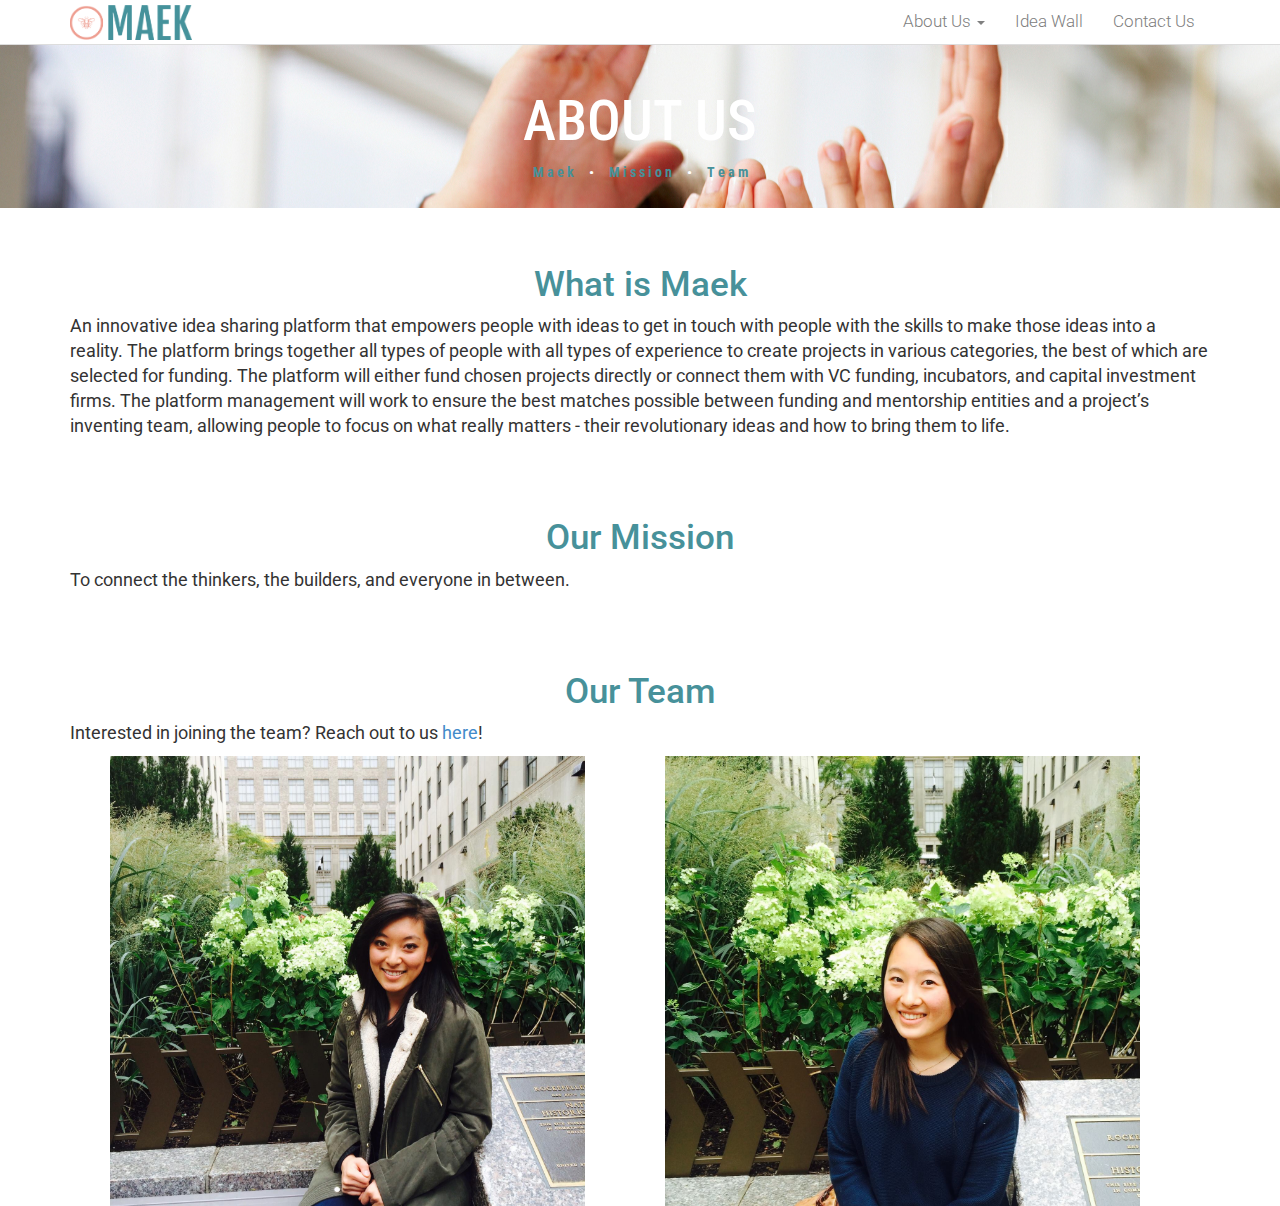
==== about.html @ 87ba13d4 "About Page" ====
<!DOCTYPE html>

<html lang = "en">

<head>

	<title>Maek - About</title>

	<meta charset="utf-8">
	<meta name="description" content="To connect the thinkers, the builders, and everyone in between">
	<meta name="viewport" content="width=device-width, initial-scale=1.0">

	<link href="Icons/main.ico" rel="icon">
	<link href="style.css" rel="stylesheet">
	<link href="bootstrap.min.css" rel="stylesheet">
	<link href='http://fonts.googleapis.com/css?family=Roboto+Condensed:400,300' rel='stylesheet' type='text/css'>
    <link href='http://fonts.googleapis.com/css?family=Roboto' rel='stylesheet' type='text/css'>

	<script src="https://ajax.googleapis.com/ajax/libs/jquery/2.1.4/jquery.min.js"></script>
	<script src="script.js"></script>

</head>


<body>

	<div class="header">

		<div class="container">

            <a href="index.html"><img src="Icons/logo.png"></a>

			<ul class="nav">

                <li><a href="contact.html">Contact Us</a></li>
                <li><a href="ideawall.html">Idea Wall</a></li>
                <li class="dropdown">
                    <a href="about.html" class="dropdown-hover">About Us <b class="caret"></b></a>
                    <ul class="dropdown-menu">
                        <li><a href="about.html#mission">Mission</a></li>
                        <li><a href="about.html#team">Team</a></li>
                    </ul>
                </li>

			</ul> <!-- nav -->

		</div> <!-- container -->

	</div> <!-- header -->


    <div class="cover-about"><strong>

        <h1>ABOUT US</h1>

        <div class="internal-nav">
            <a href="#maek">M a e k</a> &#160; &#160; &#8226; &#160; &#160;
            <a href="#mission">M i s s i o n</a> &#160; &#160; &#8226; &#160; &#160;
            <a href="#team">T e a m</a>
        </div> <!-- internal-nav -->

    </strong></div> <!-- cover -->

        
    <div class="container">

        <div class="about-content">

            <br><h1 id="maek">What is Maek</h1>
            <p>An innovative idea sharing platform that empowers people with ideas to get in touch with people with the skills to make those ideas into a reality. The platform brings together all types of people with all types of experience to create projects in various categories, the best of which are selected for funding. The platform will either fund chosen projects directly or connect them with VC funding, incubators, and capital investment firms. The platform management will work to ensure the best matches possible between funding and mentorship entities and a project’s inventing team, allowing people to focus on what really matters - their revolutionary ideas and how to bring them to life. </p><br><br>


            <h1 id="mission">Our Mission</h1>
            <p>To connect the thinkers, the builders, and everyone in between.</p><br><br>


            <h1 id="team">Our Team</h1>

            <p>Interested in joining the team? Reach out to us <a href="contact.html">here</a>!</p>

            <div class="profile ruijing col-xs-5">

                <div class="profile-text">

                <h2>RUI JING <strong>JIANG</strong></h2>
                <p>Rui Jing is from sunny Irvine, California and is a sophomore at the Wharton School, University of Pennsylvania. In high school, she discovered her love for entrepreneurship, new ideas, and creating impact. Subsequently, she attended Penn's M&TSI, where she met Brandon, and later started a summer academic consulting service with Angel. Currently, she is involved with the Wharton Dean's Undergraduate Advisory Board and Sigma Psi Zeta Sorority, and is researching innovative marketing strategies as a Research Assistant at Wharton. In her spare time, Rui Jing enjoys exploring restaurants and spending time with her friends, as well as traveling with her family.</p>

                </div>

            </div> <!-- profile ruijing -->

            <div class="profile angel col-xs-5">
                
                <div class="profile-text">

                <h2>ANGEL <strong>YANG</strong></h2>
                <p>Angel is a sophomore pursuing a Bachelors in Computer Science at Columbia University, Fu Foundation School of Engineering and Applied Science. She is passionate about increasing accessibility of engineering and computing fields, especially to women. Raised in Southern California, Angel likes spending time outdoors with family, friends, and her dog Jay, but gets sunburnt easily.</p>

                </div>

            </div> <!-- profile angel -->

        </div> <!-- about-content -->

    </div> <!-- container -->

</body>

</html>
---- style.css ----
/* Entire Doc */

.container {
    width: 97%;
}


/* Header */

.header {
    font-family: 'Roboto', sans-serif;
    font-weight: 300;
    border-bottom: 1px solid #ddd;
}


.header img {
    margin-top: 5px;
    height: 2.5em;
}


/* Navigation */

.nav {
    float: right;
}


.nav > li {
    list-style: none;
    float: right;
}


.nav a {
    display: inline-block;
    text-decoration: none;
    font-size: 1.2em;
    color: gray;
}


.nav a:hover{
    color: #47919A;
    opacity: 1;
}


.dropdown-menu li a {
    color: #70B894;
    font-size: 1.25em;
    font-weight: 300;
    text-decoration: none;
}


/* Slideshow */

.slider {
    position: relative;
    width: 100%;
    height: 453px;
}


.slide {
    display: none;
    position: absolute;
    background: url('Images/gradient.png') center center no-repeat;
    background-size: cover;
    width: 100%;
}


.active-slide {
    display: block;
}


.slide-text h1 {
    font-family: 'Roboto Condensed', sans-serif;
    margin-top: 90px;
    margin-bottom: 10px;
}


.slide-text p {
  font-family: 'Roboto', sans-serif;
  font-size: 1.5em;
}


.slide-img {
    text-align: center;
    padding: 1%;
}


.slider-nav {
    text-align: center;
    padding: .5%;
}


.arrow-prev {
    margin-right: 3%;
    display: inline-block;
    vertical-align: top;
    margin-top: 9px;
}


.arrow-next {
    margin-left: 3%;
    display: inline-block;
    vertical-align: top;
    margin-top: 9px;
}


.dots {
    list-style: none;
    display: inline-block;
    padding-left: 0;
    margin-bottom: 0;
}


.dots li {
    color: #bbbcbc;
    display: inline;
    font-size: 30px;
    margin-right: 5px;
}


.dots li.active-dot {
    color: #363636;
}


/* Columns */

.columns {
    padding: 3%;
    font-family: 'Roboto', sans-serif;
}


.columns h1 {
    font-size: 1.25em;
}


.columns img {
    width: 100%;
}


/* About */
.cover-about {
    font-family: 'Roboto Condensed', sans-serif;
    text-align: center;
    text-decoration: bold;
    color: white;
    background: url('Images/about.jpg') no-repeat;
    padding: 2%;
    margin-bottom: 1%;
}


.cover-about h1 {
    font-size: 4em;
}


.cover-about a {
    color: #47919A;
}


.cover-about a:hover {
    color: #ED9D90;
    text-decoration: none;
}


.about-content {
    font-family: 'Roboto', sans-serif;
    font-size: 1.25em;
}


.about-content h1 {
    font-size: 2em;
    color: #47919A;
    text-align: center;
}


.profile {
    height: 450px;
    margin-left: 3.5%;
    margin-right: 3.5%;
    border-bottom:0px;
}


.ruijing {
    background: url('Images/ruijing.jpg') no-repeat;
    background-size: cover;
}


.angel {
    background: url('Images/angel.jpg') no-repeat;
    background-size: cover;
}


.profile {
    transition: opacity 1s ease;
    color: white;
}


.profile-text {
    display: none;
    font-size: 1.075em;
}


.profile-text h2 {
    font-size: 2em;
}


.profile:hover {
    opacity: .8;
}


.profile:hover .profile-text {
    display: block;
}


/* Contact */
.cover-contact {
    font-family: 'Roboto Condensed', sans-serif;
    text-align: center;
    text-decoration: bold;
    color: white;
    background: url('Images/contact.jpg') no-repeat;
    padding: 2%;
    margin-bottom: 1%;
}


.cover-contact h1 {
    font-size: 4em;
}


/* Contact */
.cover-contact {
    font-family: 'Roboto Condensed', sans-serif;
    text-align: center;
    text-decoration: bold;
    color: white;
    background: url('Images/contact.jpg') no-repeat;
    padding: 2%;
    margin-bottom: 1%;
}


.cover-contact h1 {
    font-size: 4em;
}


/* Idea Wall */
.cover-ideawall {
    font-family: 'Roboto Condensed', sans-serif;
    text-align: center;
    text-decoration: bold;
    color: white;
    background: url('Images/ideawall.png') center no-repeat;
    background-size: cover;
    padding: 2%;
    margin-bottom: 1%;
}


.cover-ideawall h1 {
    font-size: 4em;
}
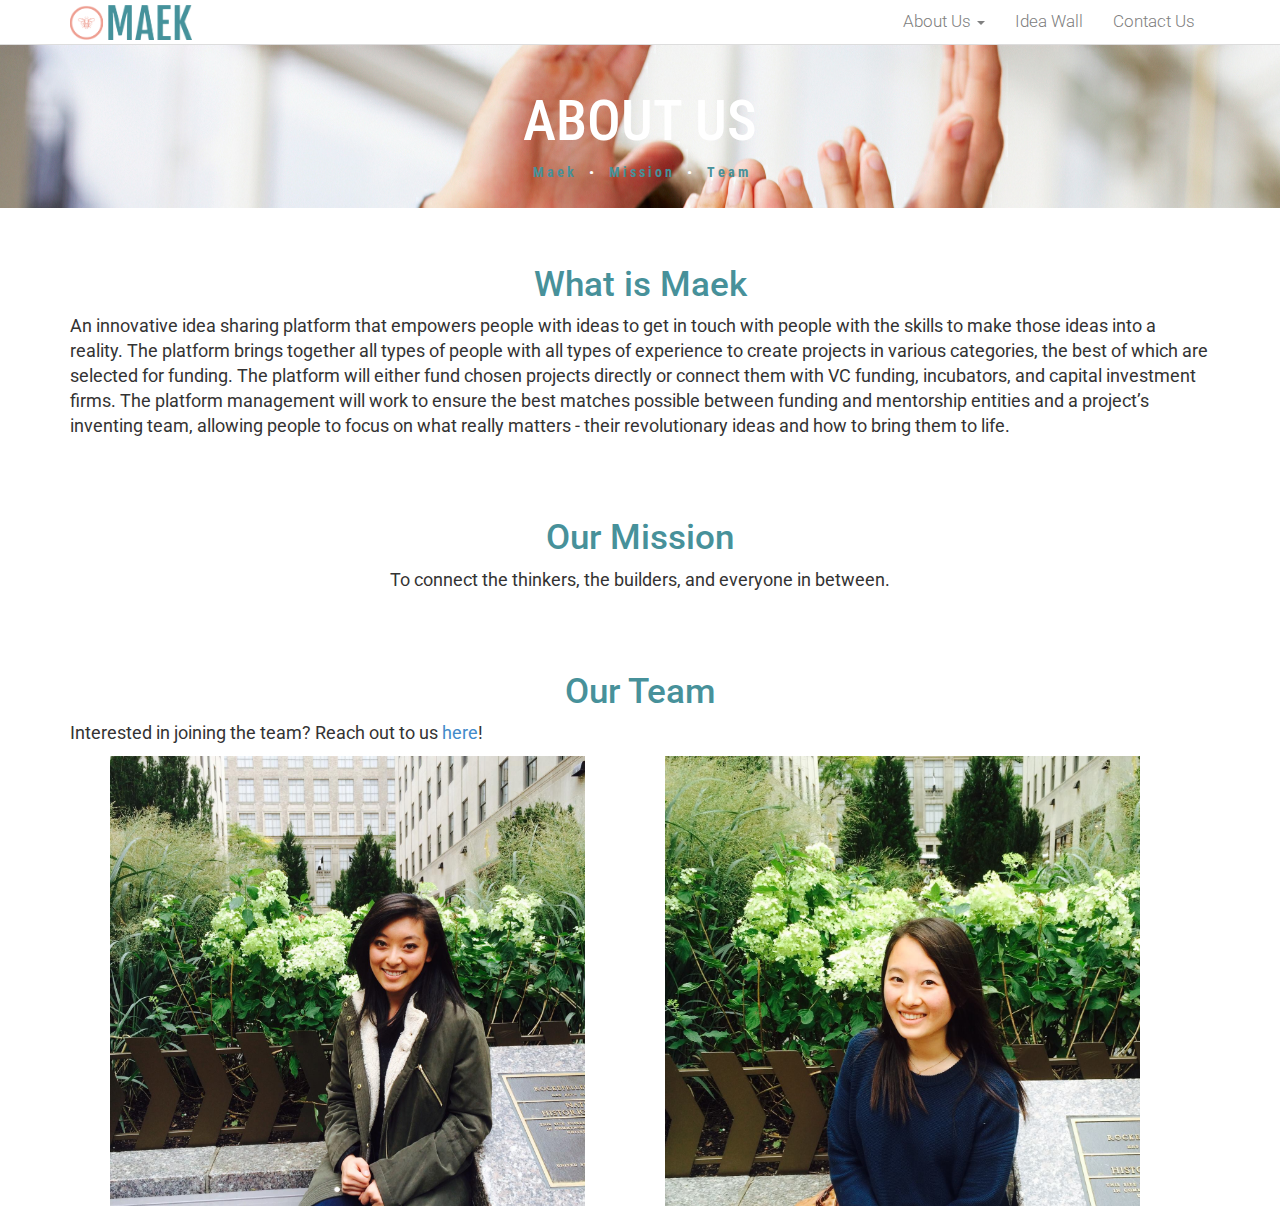
==== commit 5994ce37: "Qualtrics" ====
--- a/about.html
+++ b/about.html
@@ -71,7 +71,7 @@
 
 
             <h1 id="mission">Our Mission</h1>
-            <p>To connect the thinkers, the builders, and everyone in between.</p><br><br>
+            <center><p>To connect the thinkers, the builders, and everyone in between.</center></p><br><br>
 
 
             <h1 id="team">Our Team</h1>
--- a/style.css
+++ b/style.css
@@ -296,3 +296,8 @@
 .cover-ideawall h1 {
     font-size: 4em;
 }
+
+
+.qualtrics {
+    height: 480px;
+}
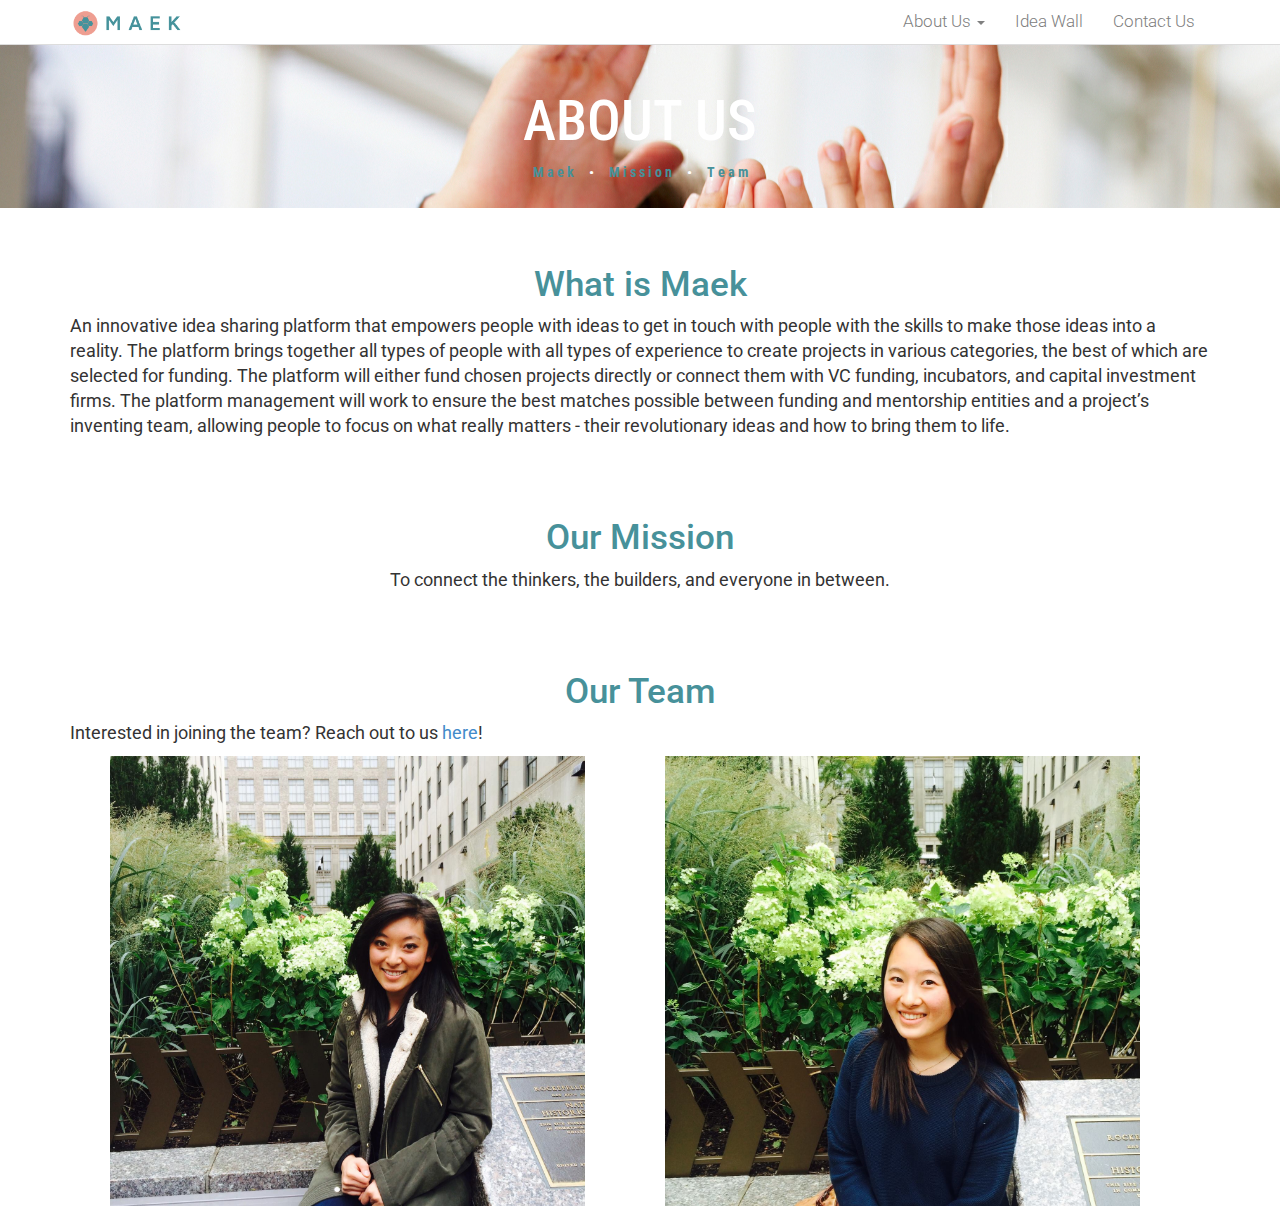
==== commit ebd0caa3: "Updated logo, Added Idea Submission Form" ====
--- a/about.html
+++ b/about.html
@@ -83,7 +83,7 @@
                 <div class="profile-text">
 
                 <h2>RUI JING <strong>JIANG</strong></h2>
-                <p>Rui Jing is from sunny Irvine, California and is a sophomore at the Wharton School, University of Pennsylvania. In high school, she discovered her love for entrepreneurship, new ideas, and creating impact. Subsequently, she attended Penn's M&TSI, where she met Brandon, and later started a summer academic consulting service with Angel. Currently, she is involved with the Wharton Dean's Undergraduate Advisory Board and Sigma Psi Zeta Sorority, and is researching innovative marketing strategies as a Research Assistant at Wharton. In her spare time, Rui Jing enjoys exploring restaurants and spending time with her friends, as well as traveling with her family.</p>
+                <p>Rui Jing is from sunny Irvine, California and is a sophomore at the Wharton School, University of Pennsylvania. In high school, she discovered her love for entrepreneurship, new ideas, and creating impact. Subsequently, she attended Penn's M&TSI and later started a summer academic consulting service with Angel. Currently, she is involved with the Wharton Dean's Undergraduate Advisory Board and Sigma Psi Zeta Sorority, and is researching innovative marketing strategies as a Research Assistant at Wharton. In her spare time, Rui Jing enjoys exploring restaurants and spending time with her friends, as well as traveling with her family.</p>
 
                 </div>
 
--- a/style.css
+++ b/style.css
@@ -1,6 +1,7 @@
 /* Entire Doc */
 
 .container {
+    font-family: 'Roboto', sans-serif;
     width: 97%;
 }
 
@@ -298,6 +299,17 @@
 }
 
 
-.qualtrics {
+.submit {
+    text-align: right;
+    display: block;
+}
+
+
+.submit a:hover {
+    text-decoration: none;
+}
+
+
+.post {
     height: 480px;
 }
